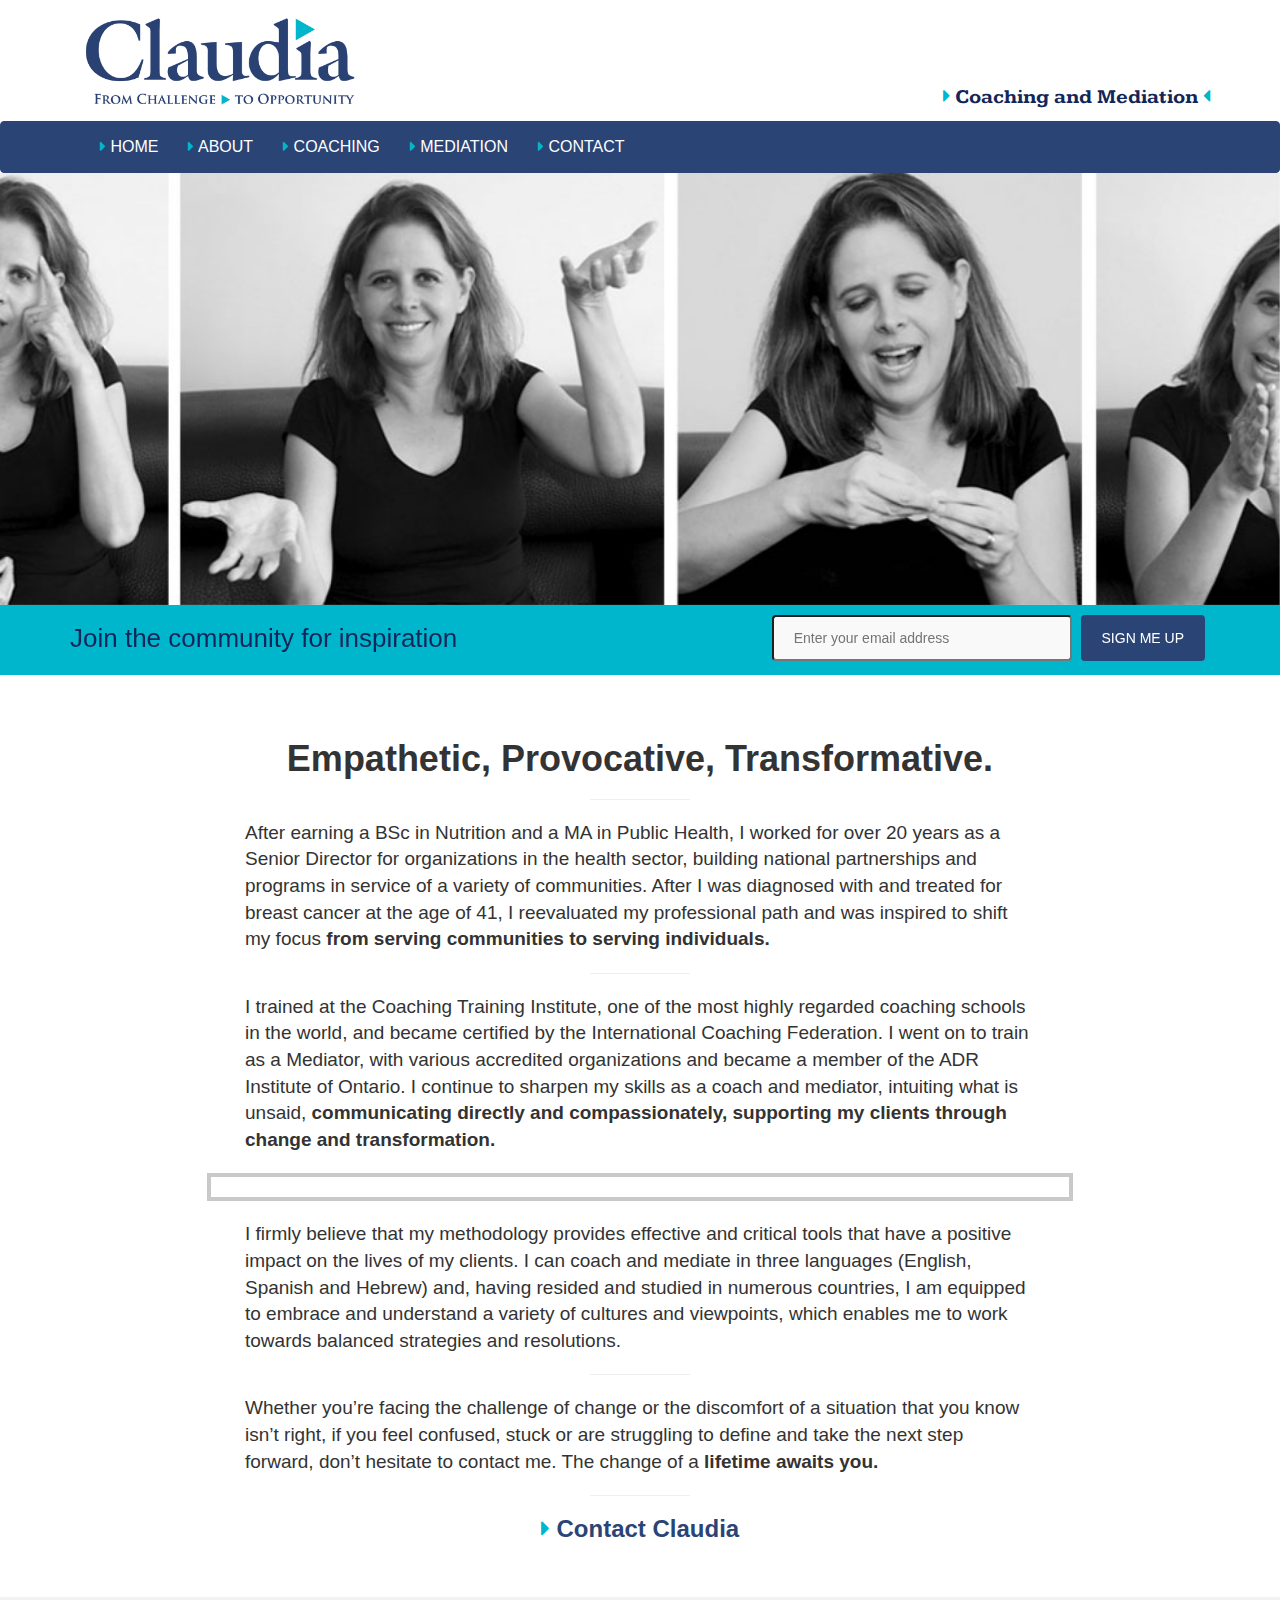
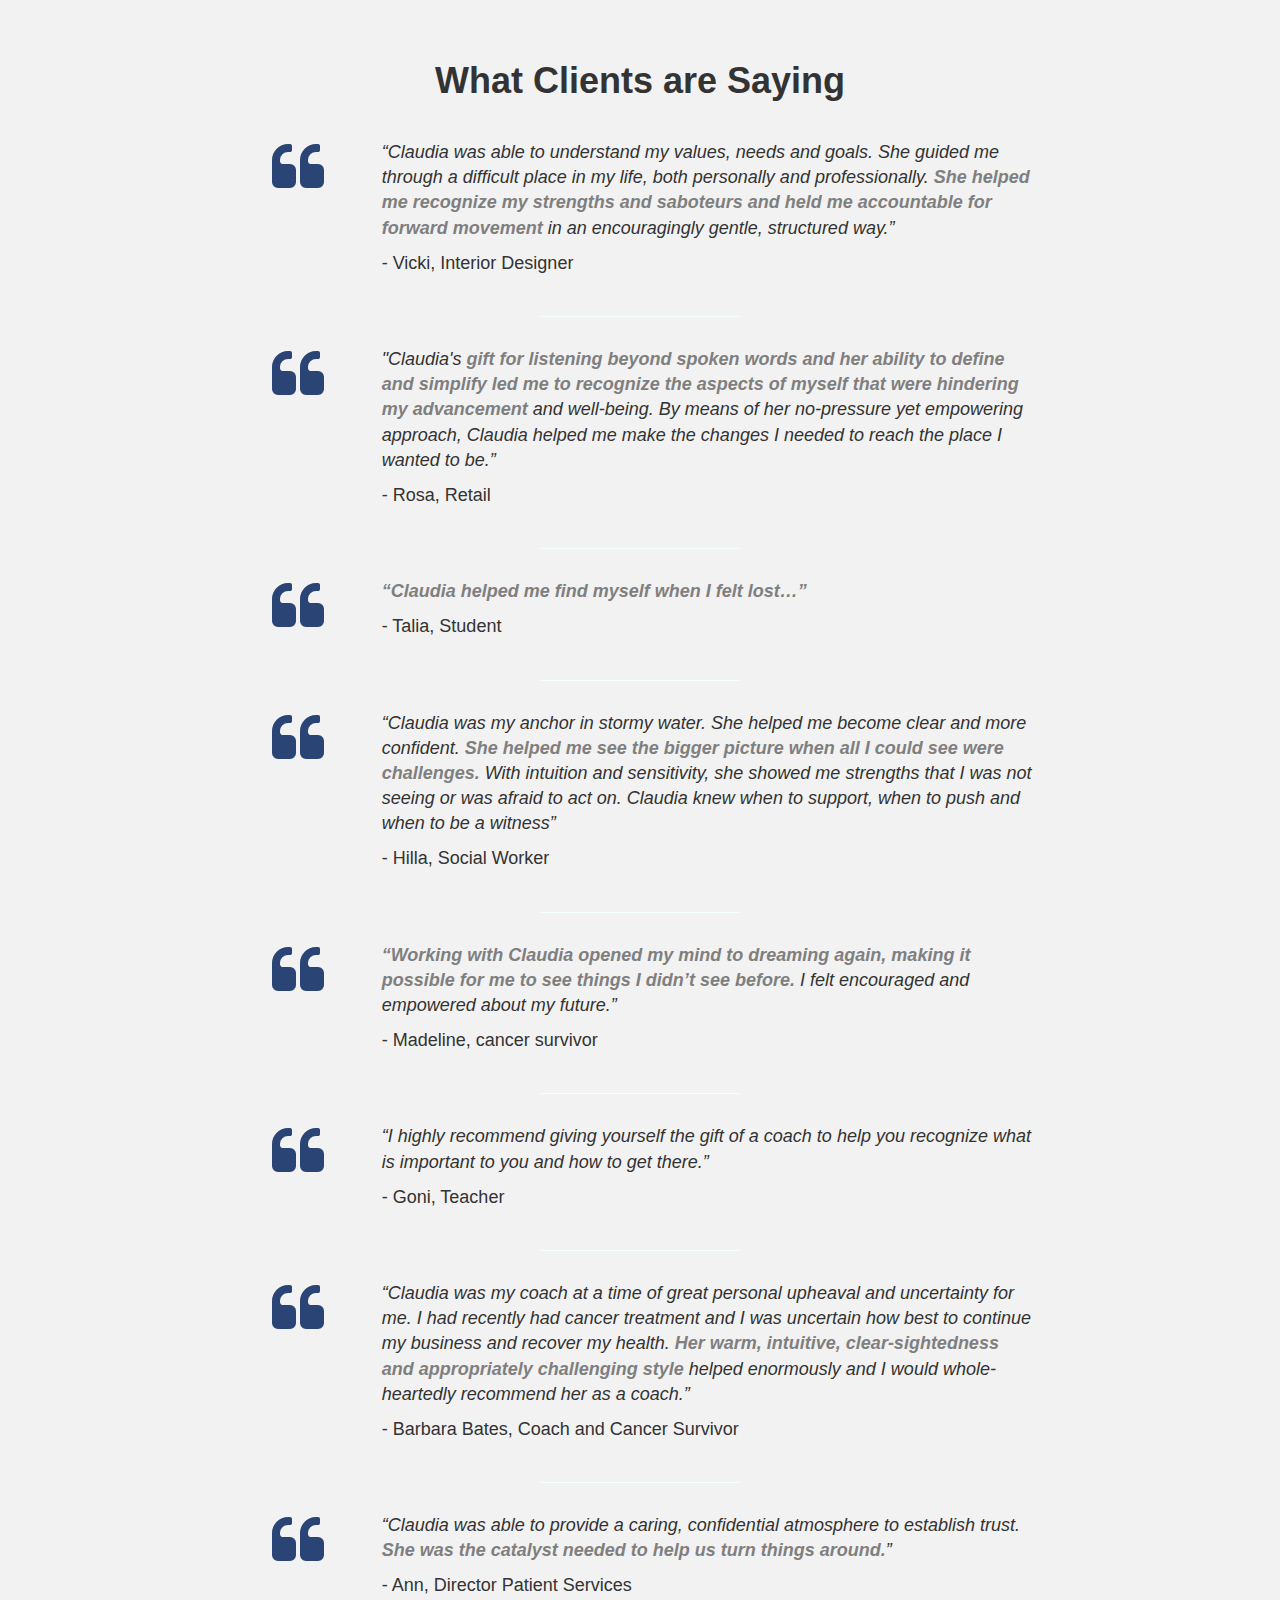
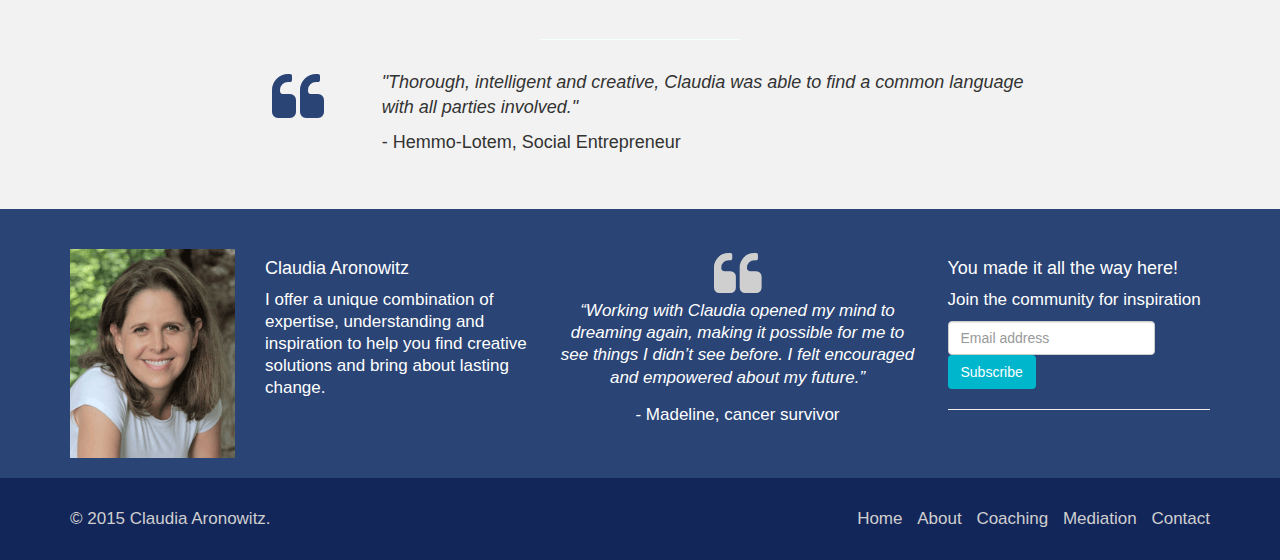
==== about.html @ 0fc221a3 "updated" ====
<html lang="en"><head>

    <meta charset="utf-8">
    <meta http-equiv="X-UA-Compatible" content="IE=edge">
    <meta name="viewport" content="width=device-width, initial-scale=1">
    <meta name="description" content="">
    <meta name="author" content="">
    <meta name="keywords" content="">

    <title>Claudia Aro - About</title>


    <!-- Latest compiled and minified CSS -->
    <link rel="stylesheet" href="https://maxcdn.bootstrapcdn.com/bootstrap/3.3.5/css/bootstrap.min.css">

    <!-- Custom Fonts -->
    <link rel="stylesheet" type="text/css" href="http://fonts.googleapis.com/css?family=Kameron" />

    <link rel="stylesheet" href="https://maxcdn.bootstrapcdn.com/font-awesome/4.4.0/css/font-awesome.min.css">

    <link href="https://www.google.com/fonts#UsePlace:use/Collection:Lato:400,100,100italic,300,300italic,400italic" rel="stylesheet" type="text/css">

    <link href="http://fonts.googleapis.com/css?family=Open+Sans:300italic,400italic,600italic,700italic,800italic,400,300,600,700,800" rel="stylesheet" type="text/css">

    <link rel="stylesheet" href="https://maxcdn.bootstrapcdn.com/font-awesome/4.4.0/css/font-awesome.min.css">

    <!-- Custom CSS -->
    <link rel="stylesheet" href="css/styles.css" type="text/css">

</head>

<body>
    <div class="container">
        <div class="row">
            <div class="col-md-6 col-sm-6 col-xs-6">
                <a href="index.html"><img class="img-responsive toponly" src="img/logo.png" width="300" alt=""></a>
            </div>
            <div class="col-md-6 col-sm-6 col-xs-6">
                <div class="text-top fancy">
                    <p class="pull-right"><i class="fa fa-caret-right teal"></i> Coaching and Mediation <i class="fa fa-caret-left teal"></i> </p>
                </div>
            </div>
        </div> 
    </div>

    <nav class="navbar navbar-inverse" role="navigation">
        <div class="container">
            <!-- Brand and toggle get grouped for better mobile display -->
            <div class="navbar-header">
                <button type="button" class="navbar-toggle" data-toggle="collapse" data-target="#bs-example-navbar-collapse-1">
                    <span class="sr-only">Toggle navigation</span>
                    <span class="icon-bar"></span>
                    <span class="icon-bar"></span>
                    <span class="icon-bar"></span>
                </button>
            </div>
            <!-- Collect the nav links, forms, and other content for toggling -->
            <div class="collapse navbar-collapse" id="bs-example-navbar-collapse-1">
                <ul class="nav navbar-nav">
                    <li>
                        <a href="index.html"><i class="fa fa-caret-right teal"></i> HOME</a>
                    </li>
                    <li>
                        <a href="about.html"><i class="fa fa-caret-right teal"></i> ABOUT</a>
                    </li>
                    <!-- <li class="show-on-hover">
                        <a class="dropdown-toggle" data-toggle="dropdown" href="#">
                            <i class="fa fa-caret-right teal"></i> ABOUT
                        </a>
                        <ul class="dropdown-menu" role="menu">
                            <li><a href="#"><i class="fa fa-caret-right teal"></i> About Claudia</a></li>
                            <li><a href="#"><i class="fa fa-caret-right teal"></i> About Coaching</a></li>
                            <li><a href="#"><i class="fa fa-caret-right teal"></i> About Mediation</a></li>
                        </ul>
                    </li> -->
                    <li>
                        <a href="coaching.html"><i class="fa fa-caret-right teal"></i> COACHING</a>
                    </li>
                    <li>
                        <a href="mediation.html"><i class="fa fa-caret-right teal"></i> MEDIATION</a>
                    </li>
                    <!-- <li>
                        <a href=""><i class="fa fa-caret-right teal"></i> RESOURCES</a>
                    </li> -->
                    <li>
                        <a href="contact.html"><i class="fa fa-caret-right teal"></i> CONTACT</a>
                    </li>
                </ul>
            </div>
            <!-- /.navbar-collapse -->
        </div>
        <!-- /.container -->
    </nav>


    <div class="carousel fade-carousel slide" data-ride="carousel" data-interval="4000" id="bs-carousel">
      <!-- Wrapper for slides -->
      <div class="carousel-inner">
        <div class="item slides active">
          <div class="slide-2"></div>
          <div class="hero">
          </div>
        </div>
      </div> 
    </div>

    <div id="newsletter-container">
        <div class="container">
            <div class="row">
                <div class="col-md-12 col-sm-12 col-xs-12 clearfix">
                    <h3>Join the community for inspiration</h3>
                    <form id="register-newsletter">
                        <input type="text" class="email-input" name="newsletter" required="" placeholder="Enter your email address">
                        <input type="submit" class="btn btn-custom-3" value="SIGN ME UP">
                    </form>
                </div>
            </div>
        </div>  
    </div>

    <section class="intro2 medi">
        <div class="container">
        <h1 class="text-center">
            <b>Empathetic, Provocative, Transformative.
            </b>
        </h1>
        <hr class="mini"> 
        <p class="lead">
        After earning a BSc in Nutrition and a MA in Public Health, I worked for over 20 years as a Senior Director for organizations in the health sector, building national partnerships and programs in service of a variety of communities. After I was diagnosed with and treated for breast cancer at the age of 41, I reevaluated my professional path and was inspired to shift my focus <b>from serving communities to serving individuals.</b></p>
        <hr class="mini"> 
        <p class="lead">
            I trained at the Coaching Training Institute, one of the most highly regarded coaching schools in the world, and became certified by the International Coaching Federation. I went on to train as a Mediator, with various accredited organizations and became a member of the ADR Institute of Ontario. I continue to sharpen my skills as a coach and mediator, intuiting what is unsaid, <b>communicating directly and compassionately, supporting my clients through change and transformation.</b>
        </p>
        
        <img class="img-responsive about-img" src="img/about2.png" alt="">


        <p class="lead">
            I firmly believe that my methodology provides effective and critical tools that have a positive impact on the lives of my clients. I can coach and mediate in three languages (English, Spanish and Hebrew) and, having resided and studied in numerous countries, I am equipped to embrace and understand a variety of cultures and viewpoints, which enables me to work towards balanced strategies and resolutions.       
        </p>
        <hr class="mini"> 
        <p class="lead">
            Whether you’re facing the challenge of change or the discomfort of a situation that you know isn’t right, if you feel confused, stuck or are struggling to define and take the next step forward, don’t hesitate to contact me. The change of a <b>lifetime awaits you. </b>
        </p>

            <hr class="mini"> 

            <a class="blue text-center" href="#"><h3><strong><i class="fa fa-caret-right teal"></i>  Contact Claudia</strong></h3></a>
        </div>
    </section>

    <section class="intro2 praise">
            <div class="container">
                <h1 class="text-center">
                <b>What Clients are Saying</b></h1>
                <div class="row">
                    <div class="praise-post">
                        <div class="row">
                        <div class="col-sm-2">
                            <div class="quote text-center"><i class="fa fa-quote-left fa-4x"></i></div>
                        </div>
                        <div class="col-sm-10">
                            <p>“Claudia was able to understand my values, needs and goals. She guided me through a difficult place in my life, both personally and professionally. <b>She helped me recognize my strengths and saboteurs and held me accountable for forward movement</b> in an encouragingly gentle, structured way.”</p>

                            <p>- Vicki, Interior Designer</p>

                        </div>
                        </div>
                    </div>
                    <div class="divider"></div>
                    <div class="praise-post">
                        <div class="row">
                        <div class="col-sm-2">
                            <div class="quote text-center"><i class="fa fa-quote-left fa-4x"></i></div>
                        </div>
                        <div class="col-sm-10">
                            <p>"Claudia's <b>gift for listening beyond spoken words and her ability to define and simplify led me to recognize the aspects of myself that were hindering my advancement </b>and well-being. By means of her no-pressure yet empowering approach, Claudia helped me make the changes I needed to reach the place I wanted to be.”</p>

                            <p>- Rosa, Retail</p>
                        </div>
                        </div>
                    </div>
                    <div class="divider"></div>
                    <div class="praise-post">
                        <div class="row">
                        <div class="col-sm-2">
                            <div class="quote text-center"><i class="fa fa-quote-left fa-4x"></i></div>
                        </div>
                        <div class="col-sm-10">
                            <p><b>“Claudia helped me find myself when I felt lost…”</b></p>

                            <p>- Talia, Student</p>
                        </div>
                        </div>
                    </div>
                    <div class="divider"></div>
                    <div class="praise-post">
                        <div class="row">
                        <div class="col-sm-2">
                            <div class="quote text-center"><i class="fa fa-quote-left fa-4x"></i></div>
                        </div>
                        <div class="col-sm-10">
                            <p>“Claudia was my anchor in stormy water. She helped me become clear and more confident.<b> She helped me see the bigger picture when all I could see were challenges. </b>With intuition and sensitivity, she showed me strengths that I was not seeing or was afraid to act on. Claudia knew when to support, when to push and when to be a witness” </p>

                            <p>- Hilla, Social Worker</p>
                        </div>
                        </div>
                    </div>
                    <div class="divider"></div>
                    <div class="praise-post">
                        <div class="row">
                        <div class="col-sm-2">
                            <div class="quote text-center"><i class="fa fa-quote-left fa-4x"></i></div>
                        </div>
                        <div class="col-sm-10">
                            <p><b>“Working with Claudia opened my mind to dreaming again, making it possible for me to see things I didn’t see before.</b> I felt encouraged and empowered about my future.”</p>

                            <p>- Madeline, cancer survivor</p>
                        </div>
                        </div>
                    </div>
                    <div class="divider"></div>
                    <div class="praise-post">
                        <div class="row">
                        <div class="col-sm-2">
                            <div class="quote text-center"><i class="fa fa-quote-left fa-4x"></i></div>
                        </div>
                        <div class="col-sm-10">
                            <p>“I highly recommend giving yourself the gift of a coach to help you recognize what is important to you and how to get there.” </p>

                            <p>- Goni, Teacher</p>
                        </div>
                        </div>
                    </div>
                    <div class="divider"></div>
                    <div class="praise-post">
                        <div class="row">
                        <div class="col-sm-2">
                            <div class="quote text-center"><i class="fa fa-quote-left fa-4x"></i></div>
                        </div>
                        <div class="col-sm-10">
                            <p>“Claudia was my coach at a time of great personal upheaval and uncertainty for me. I had recently had cancer treatment and I was uncertain how best to continue my business and recover my health.<b> Her warm, intuitive, clear-sightedness and appropriately challenging style</b> helped enormously and I would whole-heartedly recommend her as a coach.”</p>

                            <p>- Barbara Bates, Coach and Cancer Survivor</p>
                        </div>
                        </div>
                    </div>
                    <div class="divider"></div>
                    <div class="praise-post">
                        <div class="row">
                        <div class="col-sm-2">
                            <div class="quote text-center"><i class="fa fa-quote-left fa-4x"></i></div>
                        </div>
                        <div class="col-sm-10">
                            <p>“Claudia was able to provide a caring, confidential atmosphere to establish trust. <b>She was the catalyst needed to help us turn things around.</b>”</p>

                            <p>- Ann,  Director Patient Services</p>

                        </div>
                        </div>
                    </div>
                    <div class="divider"></div>
                    <div class="praise-post">
                        <div class="row">
                        <div class="col-sm-2">
                            <div class="quote text-center"><i class="fa fa-quote-left fa-4x"></i></div>
                        </div>
                        <div class="col-sm-10">
                            <p>"Thorough, intelligent and creative, Claudia was able to find a common language with all parties involved."</p>

                            <p>- Hemmo-Lotem, Social Entrepreneur</p>

                        </div>
                        </div>
                    </div>
                </div>
            </div>
        </section>


<!--     <section class="madeit">
        <div class="container">
            <div class="col-md-12 col-sm-12 col-xs-12 clearfix">
                <h3>You made it all the way! Well done... Sign up to get some of my best life tips </h3>
                <form id="register-newsletter">
                    <input type="text" class="email-input" name="newsletter" required="" placeholder="Enter your email address">
                    <input type="submit" class="btn btn-custom-2" value="SIGN ME UP">
                </form>
            </div>
        </dive>
    </section> -->


        <footer class="dark-bg">
            <div class="container inner">
                <div class="row">
                    
                    <div class="col-md-2 col-sm-6 inner">
                            <img width="180" class="logo img-intext img-responsive" src="img/claudia-sm.png" alt="">

                        
                    </div><!-- /.col -->
                    
                    <div class="col-md-3 col-sm-6 inner">
                        <h4>  </h4>
                        
                            <h4>Claudia Aronowitz</h4> 
                            <p>I offer a unique combination of expertise, understanding and inspiration to help you find creative solutions and bring about lasting change.</p>
                        <!-- <a href="about.html" class="linky">Learn more about Claudia</a> -->
                            
                    </div><!-- /.col -->
                    
                    
                    <div class="col-md-4 col-sm-6 inner text-center">
                        <div class="quote"><i class="fa fa-quote-left fa-3x"></i></div>
                        <i>“Working with Claudia opened my mind to dreaming again, making it possible for me to see things I didn’t see before. I felt encouraged and empowered about my future.”</i>

                        <p class="author">- Madeline, cancer survivor</p>
                    </div><!-- /.col -->
                    
                    <div class="col-md-3 col-sm-6 inner">
                        <h4>You made it all the way here!</h4>
                        <p>Join the community for inspiration</p>
                        <form id="newsletter" class="form-inline newsletter" role="form">
                            <label class="sr-only" for="exampleInputEmail">Email address</label>
                            <input type="email" class="form-control" id="exampleInputEmail" placeholder="Email address">
                            <button type="submit" class="btn btn-custom-2">Subscribe</button>
                        </form>
                        <hr>
                            <script>(function(d, s, id) {
                              var js, fjs = d.getElementsByTagName(s)[0];
                              if (d.getElementById(id)) return;
                              js = d.createElement(s); js.id = id;
                              js.src = "//connect.facebook.net/en_US/sdk.js#xfbml=1&version=v2.5";
                              fjs.parentNode.insertBefore(js, fjs);
                            }(document, 'script', 'facebook-jssdk'));</script>
                        <div class="fb-like" data-href="https://www.facebook.com/ClaudiaAronowitz" data-layout="button_count" data-action="like" data-show-faces="true" data-share="true"></div>
                    </div><!-- /.col -->




                    
                </div><!-- /.row --> 
            </div><!-- .container -->
          
            <div class="footer-bottom">
                <div class="container inner">
                    <p class="pull-left">© 2015 Claudia Aronowitz.</p>
                    <ul class="footer-menu pull-right">
                        <li><a href="index.html" class="scroll-to">Home</a></li>
                        <li><a href="about.html" class="scroll-to">About</a></li>
                        <li><a href="" class="scroll-to">Coaching</a></li>
                        <li><a href="mediation.html" class="scroll-to">Mediation</a></li>
<!--                         <li><a href="" class="scroll-to">Resources</a></li>
 -->                        <li><a href="contact.html" class="scroll-to">Contact</a></li>
                    </ul><!-- .footer-menu -->
                </div><!-- .container -->
            </div><!-- .footer-bottom -->
        </footer>




    <script src="https://code.jquery.com/jquery-2.1.4.min.js"></script>

    <!-- Latest compiled and minified JavaScript -->
    <script src="https://maxcdn.bootstrapcdn.com/bootstrap/3.3.5/js/bootstrap.min.js"></script>

    <script src="js/javascript.js"></script>


</body></html>
---- css/styles.css ----
.blue{color:#2A4475}.teal{color:#00b6cc}.lgray{color:#F9F9F9}.dark{color:#132659}body{padding:0;margin:0;font-family:"Lato",sans-serif}body p,body h1,body h2,body h3{font-family:"Lato",sans-serif}.service-box i.fa{padding:0;color:#2A4475;margin:5px 0;font-size:50px;position:relative;display:inline-block;width:110px;height:110px;line-height:107px;-webkit-border-radius:50%;-moz-border-radius:50%;border-radius:50%;border:1px solid #2A4475}.show-on-hover:hover>ul.dropdown-menu{display:block}ul.dropdown-menu{background-color:#2A4475}ul.dropdown-menu li a:hover{background-color:#132659}.text-top{margin-top:14%}.navbar-inverse{margin-bottom:0px;background-color:#2A4475;border-color:#2A4475}.navbar-inverse .navbar-nav li a{color:#fff;font-size:16px;font-weight:200}.fancy p{color:#132659;font-family:"Kameron",serif;font-size:20px;font-weight:400;font-weight:800;margin-top:5px;text-transform:italics}.fade-carousel{position:relative;height:48\\vh}.fade-carousel .slide-4{height:48vh;background-size:cover;background-position:center center !important;background-repeat:no-repeat}.fade-carousel .slides .slide-1,.slide-2,.slide-3{height:48vh;background-size:cover;background-position:center center;background-repeat:no-repeat}.fade-carousel .slides .slide-1{background-image:url("../img/claudia-homepage2.png")}.fade-carousel .slides .slide-2{background-image:url("../img/about.jpg")}.fade-carousel .slides .slide-3{background-image:url("../img/doors.png")}.fade-carousel .slides .slide-4{background-image:url("../img/path.png")}.hero{position:absolute;top:50%;left:40%;z-index:3;color:#132659;-webkit-transform:translate3d(-50%, -50%, 0);-moz-transform:translate3d(-50%, -50%, 0);-ms-transform:translate3d(-50%, -50%, 0);-o-transform:translate3d(-50%, -50%, 0);transform:translate3d(-50%, -50%, 0)}.hero img{margin:auto;width:200px}@media screen and (max-width: 740px){.hero img,.hero i.fa-angle-double-down{opacity:1}}.hero h1{font-family:"Noto Serif",serif;font-size:1.5em;font-weight:bold;margin:0;padding:0;line-height:40px}.hero h1:first-child{font-style:italic}.hero h2{font-family:"Noto Serif",serif;font-size:1.5em}.fade-carousel .carousel-inner .item .hero{opacity:1}.fade-carousel .carousel-inner .item.active .hero{opacity:1}#newsletter-container,section.madeit{background:#00b6cc;padding:0px}#newsletter-container .btn-custom-3,section.madeit .btn-custom-3{color:#fff;background-color:#2A4475}#newsletter-container .btn-custom-3:hover,section.madeit .btn-custom-3:hover{color:#fff;background-color:#132659}.btn-custom-2{color:#fff;background-color:#00b6cc}.btn-custom-3{color:#fff;background-color:#2A4475}.btn-custom-3:hover{color:#fff;background-color:#132659}::selection{background-color:#7bae23;color:#fff}#newsletter-container h3,section.madeit h3{font-size:26px;line-height:66px;color:#132659;margin:0;float:left;font-weight:400}#newsletter-container form,section.madeit form{float:right;padding-top:10px}#newsletter-container input,section.madeit input{height:46px;vertical-align:top;margin-right:5px;border-radius:4px;background:#F9F9F9;line-height:20px;padding:5px 20px 5px 20px;color:#727b7c}#newsletter-container .email-input,section.madeit .email-input{width:300px}input,select,textarea{outline:0}section p{font-size:18px;font-weight:300;line-height:1.4}section.intro{padding:44px 0 44px;background-color:#F0F0F0}section.intro h1{font-size:34px;line-height:50px}section.praise,section.faq{background-color:#F2F2F2 !important}section.praise .container,section.faq .container{max-width:790px}section.praise p:first-child,section.faq p:first-child{font-style:italic}section.praise p:first-child b,section.faq p:first-child b{color:#7F7F7F}section.praise .divider,section.faq .divider{height:1px;width:200px;background-color:#F3FFFF;margin:auto;margin-top:30px;margin-bottom:30px}section.praise i,section.faq i{color:#2A4475;opacity:9}section.praise h1,section.faq h1{margin-bottom:40px}section.faq{padding-bottom:30px;padding-top:30px}section.white{background-color:#fff !important}.panel-heading{background-color:#F9F9F9}.panel-body{font-size:19px;font-weight:200;text-align:left}h4.panel-title{font-weight:600;font-size:19px}h2.intro-about{margin-bottom:20px}section.intro2{padding:44px 0 44px;background-color:#fff}section.intro2 p.lead{max-width:790px;margin:auto;font-size:19px;margin-bottom:20px}section.intro2 img.about-img{max-width:866px;margin:auto;border:4px #C9C9C9 solid;margin-top:10px;margin-bottom:20px}.small{max-width:800px;margin:auto}hr.mini{max-width:100px;background-color:#000;color:#fff}hr.mini h1 span.subtitle,hr.mini h2 span.subtitle,hr.mini h3 span.subtitle{display:block;font-size:15px;padding:0;margin:2px 0 0 0}hr.mini span.subtitle{text-transform:uppercase}hr.mini h1{margin:0 0 44px 0}hr.half-margins{margin:0 0 44px 0}section.madeit{background-color:#2A4475 !important;margin-top:20px}section.madeit h3{color:#fff;font-weight:300;font-size:20px}a.linky{color:#00b6cc}section.services{padding-top:30px;padding-bottom:40px}.medi img{border:1px solid #132659;padding:10px}footer{background-color:#2A4475;color:#fff;font-size:17px;font-weight:300;padding-top:40px;line-height:1.3}footer p.author{margin-top:15px}.quote i{color:#CFCFCF}.footer-bottom{margin-top:20px;background:#132659;color:#707E8C}.footer-bottom .container.inner{padding-top:30px;padding-bottom:30px}.footer-bottom p,.footer-bottom a{color:#CFCFCF}.footer-bottom p{padding:0;margin:0}.footer-menu{padding:0;margin:0;list-style:none}.footer-menu li{display:inline;padding-left:10px}
/*# sourceMappingURL=styles.css.map */
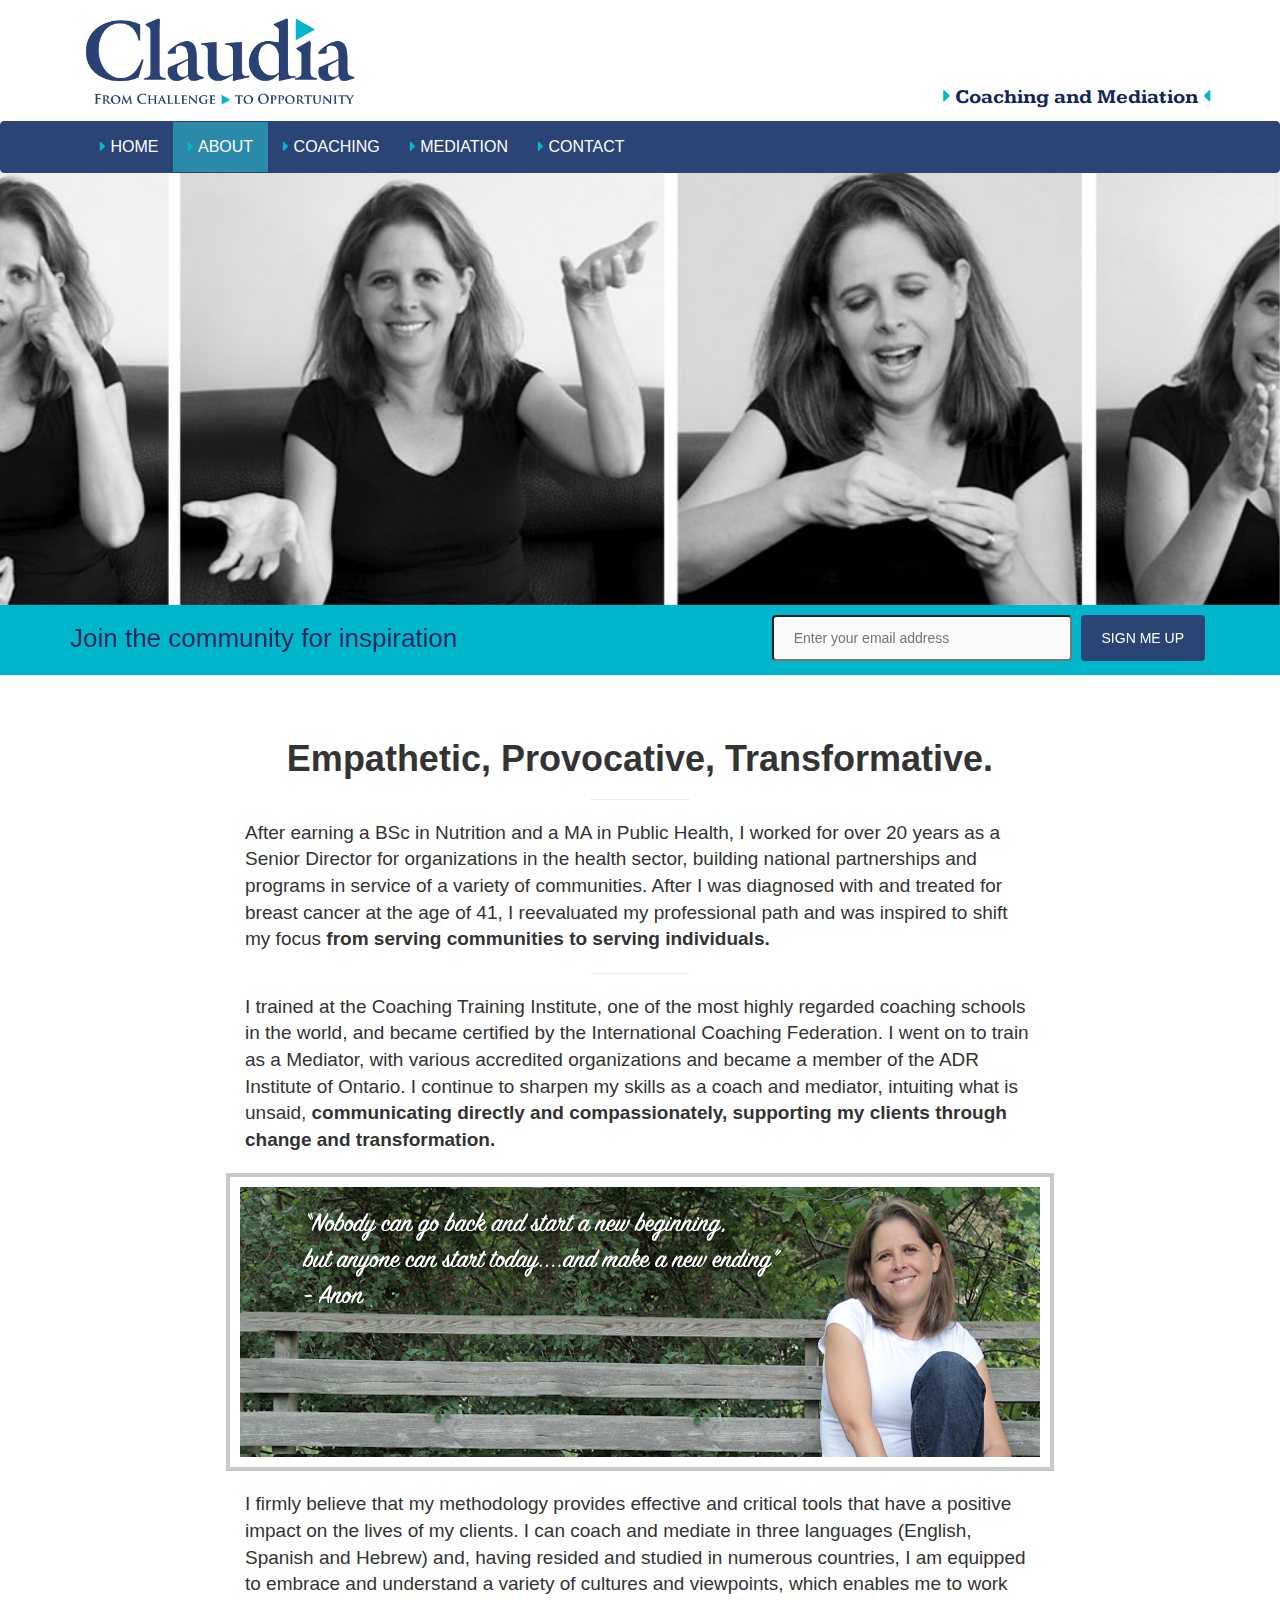
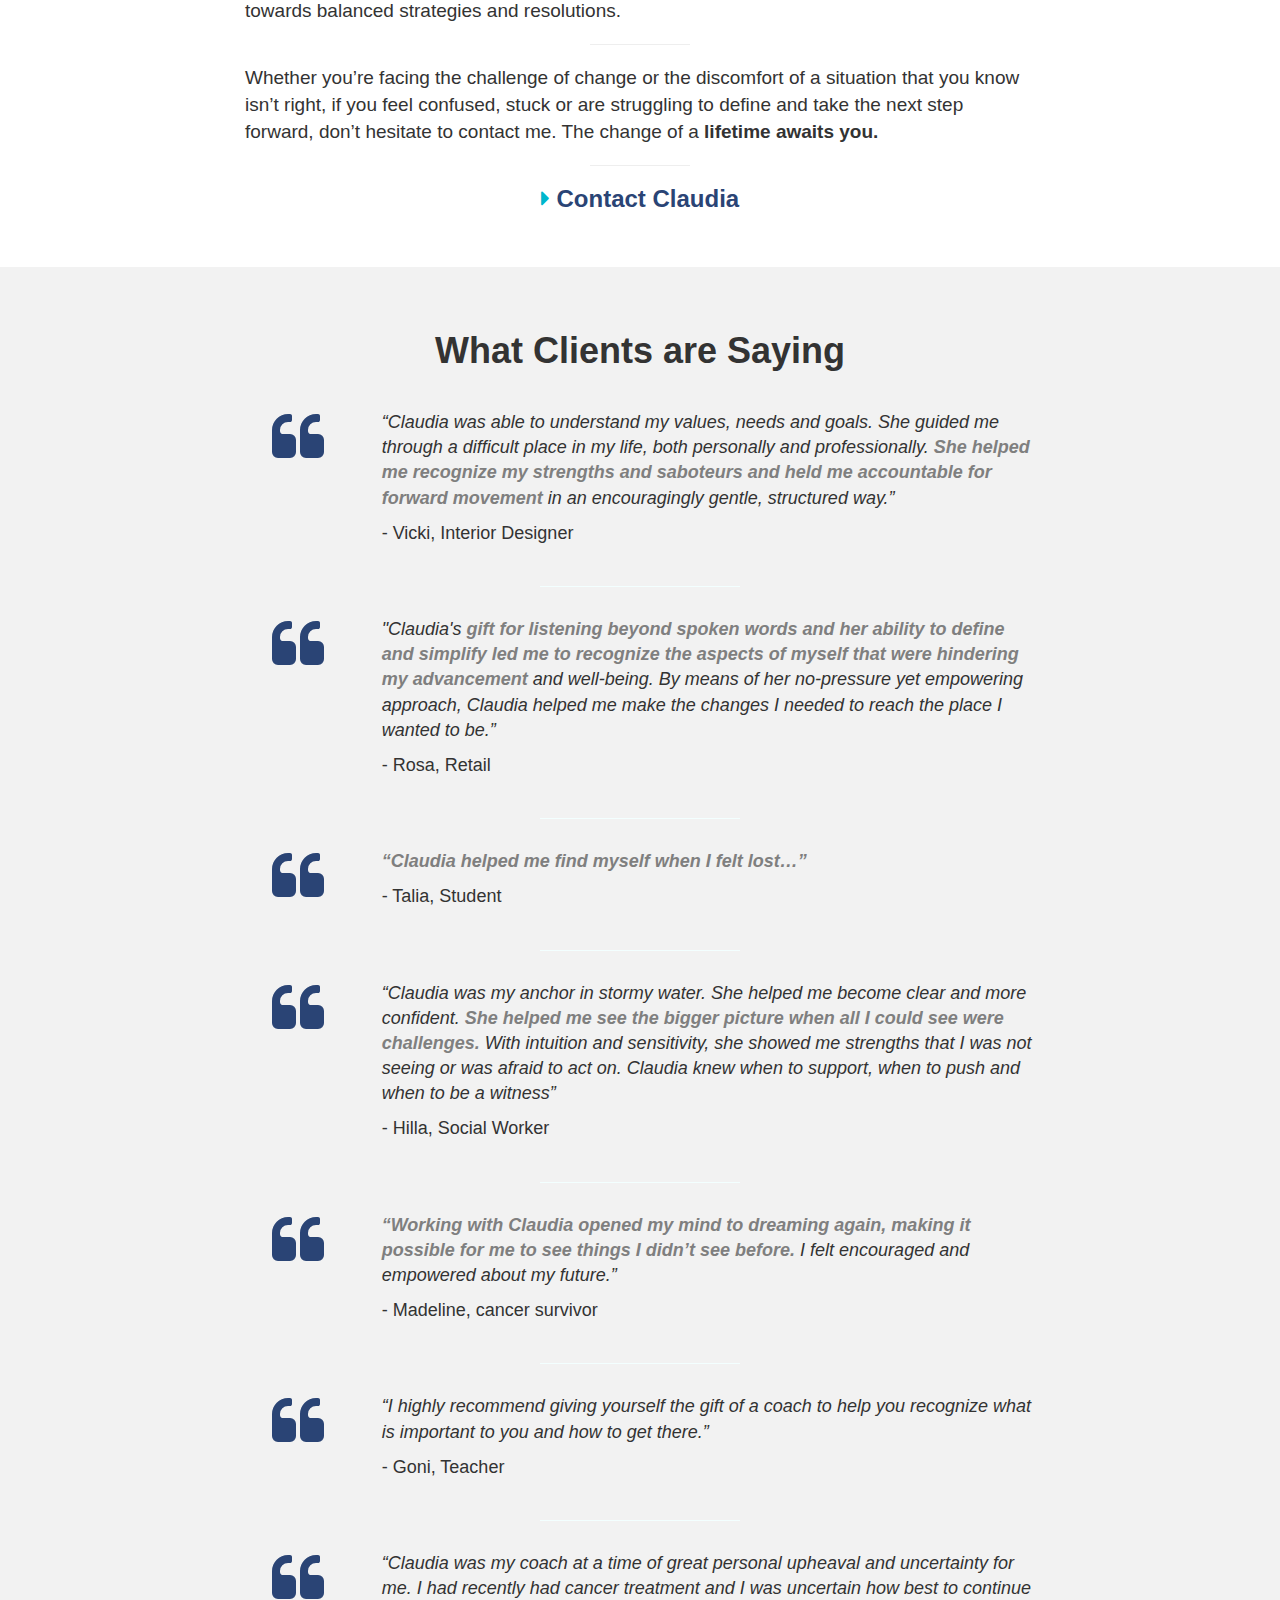
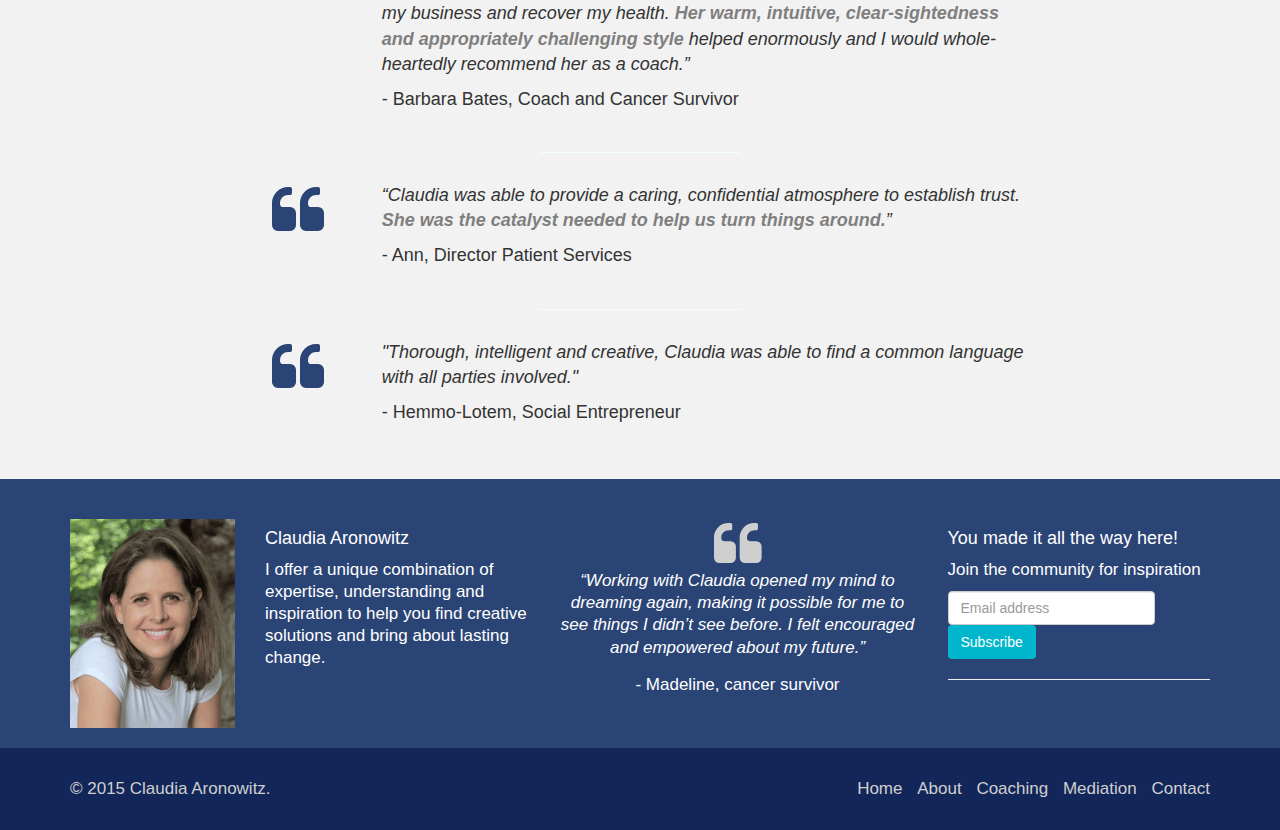
==== commit 48c41c71: "Dec-22-update" ====
--- a/about.html
+++ b/about.html
@@ -61,7 +61,7 @@
                         <a href="index.html"><i class="fa fa-caret-right teal"></i> HOME</a>
                     </li>
                     <li>
-                        <a href="about.html"><i class="fa fa-caret-right teal"></i> ABOUT</a>
+                        <a class="active" href="about.html"><i class="fa fa-caret-right teal"></i> ABOUT</a>
                     </li>
                     <!-- <li class="show-on-hover">
                         <a class="dropdown-toggle" data-toggle="dropdown" href="#">
--- a/css/styles.css
+++ b/css/styles.css
@@ -1,2 +1,2 @@
-.blue{color:#2A4475}.teal{color:#00b6cc}.lgray{color:#F9F9F9}.dark{color:#132659}body{padding:0;margin:0;font-family:"Lato",sans-serif}body p,body h1,body h2,body h3{font-family:"Lato",sans-serif}.service-box i.fa{padding:0;color:#2A4475;margin:5px 0;font-size:50px;position:relative;display:inline-block;width:110px;height:110px;line-height:107px;-webkit-border-radius:50%;-moz-border-radius:50%;border-radius:50%;border:1px solid #2A4475}.show-on-hover:hover>ul.dropdown-menu{display:block}ul.dropdown-menu{background-color:#2A4475}ul.dropdown-menu li a:hover{background-color:#132659}.text-top{margin-top:14%}.navbar-inverse{margin-bottom:0px;background-color:#2A4475;border-color:#2A4475}.navbar-inverse .navbar-nav li a{color:#fff;font-size:16px;font-weight:200}.fancy p{color:#132659;font-family:"Kameron",serif;font-size:20px;font-weight:400;font-weight:800;margin-top:5px;text-transform:italics}.fade-carousel{position:relative;height:48\\vh}.fade-carousel .slide-4{height:48vh;background-size:cover;background-position:center center !important;background-repeat:no-repeat}.fade-carousel .slides .slide-1,.slide-2,.slide-3{height:48vh;background-size:cover;background-position:center center;background-repeat:no-repeat}.fade-carousel .slides .slide-1{background-image:url("../img/claudia-homepage2.png")}.fade-carousel .slides .slide-2{background-image:url("../img/about.jpg")}.fade-carousel .slides .slide-3{background-image:url("../img/doors.png")}.fade-carousel .slides .slide-4{background-image:url("../img/path.png")}.hero{position:absolute;top:50%;left:40%;z-index:3;color:#132659;-webkit-transform:translate3d(-50%, -50%, 0);-moz-transform:translate3d(-50%, -50%, 0);-ms-transform:translate3d(-50%, -50%, 0);-o-transform:translate3d(-50%, -50%, 0);transform:translate3d(-50%, -50%, 0)}.hero img{margin:auto;width:200px}@media screen and (max-width: 740px){.hero img,.hero i.fa-angle-double-down{opacity:1}}.hero h1{font-family:"Noto Serif",serif;font-size:1.5em;font-weight:bold;margin:0;padding:0;line-height:40px}.hero h1:first-child{font-style:italic}.hero h2{font-family:"Noto Serif",serif;font-size:1.5em}.fade-carousel .carousel-inner .item .hero{opacity:1}.fade-carousel .carousel-inner .item.active .hero{opacity:1}#newsletter-container,section.madeit{background:#00b6cc;padding:0px}#newsletter-container .btn-custom-3,section.madeit .btn-custom-3{color:#fff;background-color:#2A4475}#newsletter-container .btn-custom-3:hover,section.madeit .btn-custom-3:hover{color:#fff;background-color:#132659}.btn-custom-2{color:#fff;background-color:#00b6cc}.btn-custom-3{color:#fff;background-color:#2A4475}.btn-custom-3:hover{color:#fff;background-color:#132659}::selection{background-color:#7bae23;color:#fff}#newsletter-container h3,section.madeit h3{font-size:26px;line-height:66px;color:#132659;margin:0;float:left;font-weight:400}#newsletter-container form,section.madeit form{float:right;padding-top:10px}#newsletter-container input,section.madeit input{height:46px;vertical-align:top;margin-right:5px;border-radius:4px;background:#F9F9F9;line-height:20px;padding:5px 20px 5px 20px;color:#727b7c}#newsletter-container .email-input,section.madeit .email-input{width:300px}input,select,textarea{outline:0}section p{font-size:18px;font-weight:300;line-height:1.4}section.intro{padding:44px 0 44px;background-color:#F0F0F0}section.intro h1{font-size:34px;line-height:50px}section.praise,section.faq{background-color:#F2F2F2 !important}section.praise .container,section.faq .container{max-width:790px}section.praise p:first-child,section.faq p:first-child{font-style:italic}section.praise p:first-child b,section.faq p:first-child b{color:#7F7F7F}section.praise .divider,section.faq .divider{height:1px;width:200px;background-color:#F3FFFF;margin:auto;margin-top:30px;margin-bottom:30px}section.praise i,section.faq i{color:#2A4475;opacity:9}section.praise h1,section.faq h1{margin-bottom:40px}section.faq{padding-bottom:30px;padding-top:30px}section.white{background-color:#fff !important}.panel-heading{background-color:#F9F9F9}.panel-body{font-size:19px;font-weight:200;text-align:left}h4.panel-title{font-weight:600;font-size:19px}h2.intro-about{margin-bottom:20px}section.intro2{padding:44px 0 44px;background-color:#fff}section.intro2 p.lead{max-width:790px;margin:auto;font-size:19px;margin-bottom:20px}section.intro2 img.about-img{max-width:866px;margin:auto;border:4px #C9C9C9 solid;margin-top:10px;margin-bottom:20px}.small{max-width:800px;margin:auto}hr.mini{max-width:100px;background-color:#000;color:#fff}hr.mini h1 span.subtitle,hr.mini h2 span.subtitle,hr.mini h3 span.subtitle{display:block;font-size:15px;padding:0;margin:2px 0 0 0}hr.mini span.subtitle{text-transform:uppercase}hr.mini h1{margin:0 0 44px 0}hr.half-margins{margin:0 0 44px 0}section.madeit{background-color:#2A4475 !important;margin-top:20px}section.madeit h3{color:#fff;font-weight:300;font-size:20px}a.linky{color:#00b6cc}section.services{padding-top:30px;padding-bottom:40px}.medi img{border:1px solid #132659;padding:10px}footer{background-color:#2A4475;color:#fff;font-size:17px;font-weight:300;padding-top:40px;line-height:1.3}footer p.author{margin-top:15px}.quote i{color:#CFCFCF}.footer-bottom{margin-top:20px;background:#132659;color:#707E8C}.footer-bottom .container.inner{padding-top:30px;padding-bottom:30px}.footer-bottom p,.footer-bottom a{color:#CFCFCF}.footer-bottom p{padding:0;margin:0}.footer-menu{padding:0;margin:0;list-style:none}.footer-menu li{display:inline;padding-left:10px}
+.blue{color:#2A4475}.teal{color:#00b6cc}.lgray{color:#F9F9F9}.dark{color:#132659}body{padding:0;margin:0;font-family:"Lato",sans-serif}body p,body h1,body h2,body h3{font-family:"Lato",sans-serif}.service-box i.fa{padding:0;color:#2A4475;margin:5px 0;font-size:50px;position:relative;display:inline-block;width:110px;height:110px;line-height:107px;-webkit-border-radius:50%;-moz-border-radius:50%;border-radius:50%;border:1px solid #2A4475}.show-on-hover:hover>ul.dropdown-menu{display:block}ul.dropdown-menu{background-color:#2A4475}ul.dropdown-menu li a:hover{background-color:#132659}.text-top{margin-top:14%}.navbar-inverse{margin-bottom:0px;background-color:#2A4475;border-color:#2A4475}.navbar-inverse .navbar-nav li a{color:#fff;font-size:16px;font-weight:200}.navbar-nav li .active,li:hover{background-color:#2B8AA9;font-size:16px;font-weight:200}.fancy p{color:#132659;font-family:"Kameron",serif;font-size:20px;font-weight:400;font-weight:800;margin-top:5px;text-transform:italics}.fade-carousel{position:relative;height:48\\vh}.fade-carousel .slide-4{height:48vh;background-size:cover;background-position:center center !important;background-repeat:no-repeat}.fade-carousel .slides .slide-1,.slide-2,.slide-3{height:48vh;background-size:cover;background-position:center center;background-repeat:no-repeat}.fade-carousel .slides .slide-1{background-image:url("../img/claudia-homepage2.png")}.fade-carousel .slides .slide-2{background-image:url("../img/about.jpg")}.fade-carousel .slides .slide-3{background-image:url("../img/doors.png")}.fade-carousel .slides .slide-4{background-image:url("../img/path.png")}.hero{position:absolute;top:50%;left:40%;z-index:3;color:#132659;-webkit-transform:translate3d(-50%, -50%, 0);-moz-transform:translate3d(-50%, -50%, 0);-ms-transform:translate3d(-50%, -50%, 0);-o-transform:translate3d(-50%, -50%, 0);transform:translate3d(-50%, -50%, 0)}.hero img{margin:auto;width:200px}@media screen and (max-width: 740px){.hero img,.hero i.fa-angle-double-down{opacity:1}}.hero h1{font-family:"Noto Serif",serif;font-size:1.5em;font-weight:bold;margin:0;padding:0;line-height:40px}.hero h1:first-child{font-style:italic}.hero h2{font-family:"Noto Serif",serif;font-size:1.5em}.fade-carousel .carousel-inner .item .hero{opacity:1}.fade-carousel .carousel-inner .item.active .hero{opacity:1}#newsletter-container,section.madeit{background:#00b6cc;padding:0px}#newsletter-container .btn-custom-3,section.madeit .btn-custom-3{color:#fff;background-color:#2A4475}#newsletter-container .btn-custom-3:hover,section.madeit .btn-custom-3:hover{color:#fff;background-color:#132659}.btn-custom-2{color:#fff;background-color:#00b6cc}.btn-custom-3{color:#fff;background-color:#2A4475}.btn-custom-3:hover{color:#fff;background-color:#132659}::selection{background-color:#7bae23;color:#fff}#newsletter-container h3,section.madeit h3{font-size:26px;line-height:66px;color:#132659;margin:0;float:left;font-weight:400}#newsletter-container form,section.madeit form{float:right;padding-top:10px}#newsletter-container input,section.madeit input{height:46px;vertical-align:top;margin-right:5px;border-radius:4px;background:#F9F9F9;line-height:20px;padding:5px 20px 5px 20px;color:#727b7c}#newsletter-container .email-input,section.madeit .email-input{width:300px}input,select,textarea{outline:0}section p{font-size:18px;font-weight:300;line-height:1.4}section.intro{padding:44px 0 44px;background-color:#F0F0F0}section.intro h1{font-size:34px;line-height:50px}section.praise,section.faq{background-color:#F2F2F2 !important}section.praise .container,section.faq .container{max-width:790px}section.praise p:first-child,section.faq p:first-child{font-style:italic}section.praise p:first-child b,section.faq p:first-child b{color:#7F7F7F}section.praise .divider,section.faq .divider{height:1px;width:200px;background-color:#F3FFFF;margin:auto;margin-top:30px;margin-bottom:30px}section.praise i,section.faq i{color:#2A4475;opacity:9}section.praise h1,section.faq h1{margin-bottom:40px}section.faq{padding-bottom:30px;padding-top:30px}section.white{background-color:#fff !important}.panel-heading{background-color:#F9F9F9}.panel-body{font-size:19px;font-weight:200;text-align:left}h4.panel-title{font-weight:600;font-size:19px}h2.intro-about{margin-bottom:20px}section.intro2{padding:44px 0 44px;background-color:#fff}section.intro2 p.lead{max-width:790px;margin:auto;font-size:19px;margin-bottom:20px}section.intro2 img.about-img{max-width:866px;margin:auto;border:4px #C9C9C9 solid;margin-top:10px;margin-bottom:20px}.small{max-width:800px;margin:auto}.boxes img{border:1px #ccc solid;padding:5px}.dancy-font h1{font-family:"Cabin",sans-serif;font-weight:600;font-size:25px}hr.mini{max-width:100px;background-color:#000;color:#fff}hr.mini h1 span.subtitle,hr.mini h2 span.subtitle,hr.mini h3 span.subtitle{display:block;font-size:15px;padding:0;margin:2px 0 0 0}hr.mini span.subtitle{text-transform:uppercase}hr.mini h1{margin:0 0 44px 0}hr.half-margins{margin:0 0 44px 0}section.madeit{background-color:#2A4475 !important;margin-top:20px}section.madeit h3{color:#fff;font-weight:300;font-size:20px}a.linky{color:#00b6cc}section.services{padding-top:30px;padding-bottom:40px}.medi img{border:1px solid #132659;padding:10px}footer{background-color:#2A4475;color:#fff;font-size:17px;font-weight:300;padding-top:40px;line-height:1.3}footer p.author{margin-top:15px}.quote i{color:#CFCFCF}.footer-bottom{margin-top:20px;background:#132659;color:#707E8C}.footer-bottom .container.inner{padding-top:30px;padding-bottom:30px}.footer-bottom p,.footer-bottom a{color:#CFCFCF}.footer-bottom p{padding:0;margin:0}.footer-menu{padding:0;margin:0;list-style:none}.footer-menu li{display:inline;padding-left:10px}
 /*# sourceMappingURL=styles.css.map */
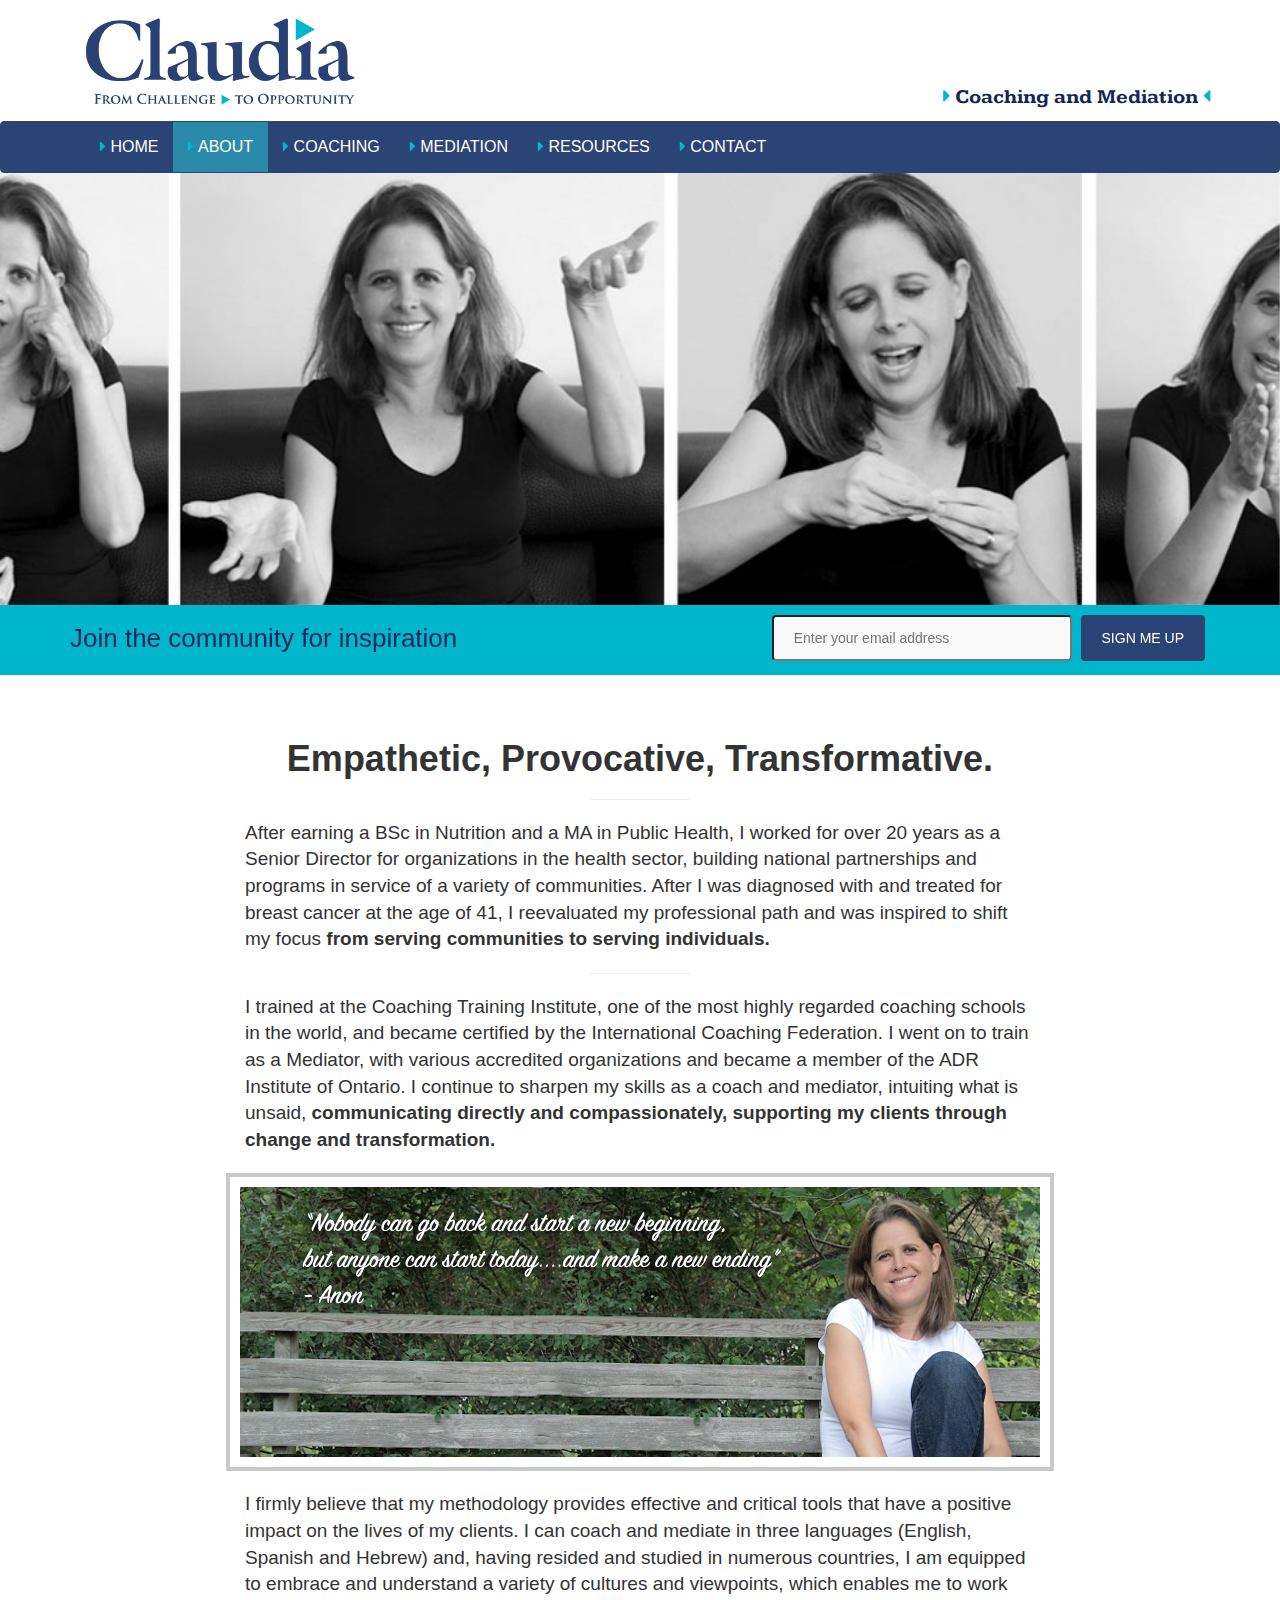
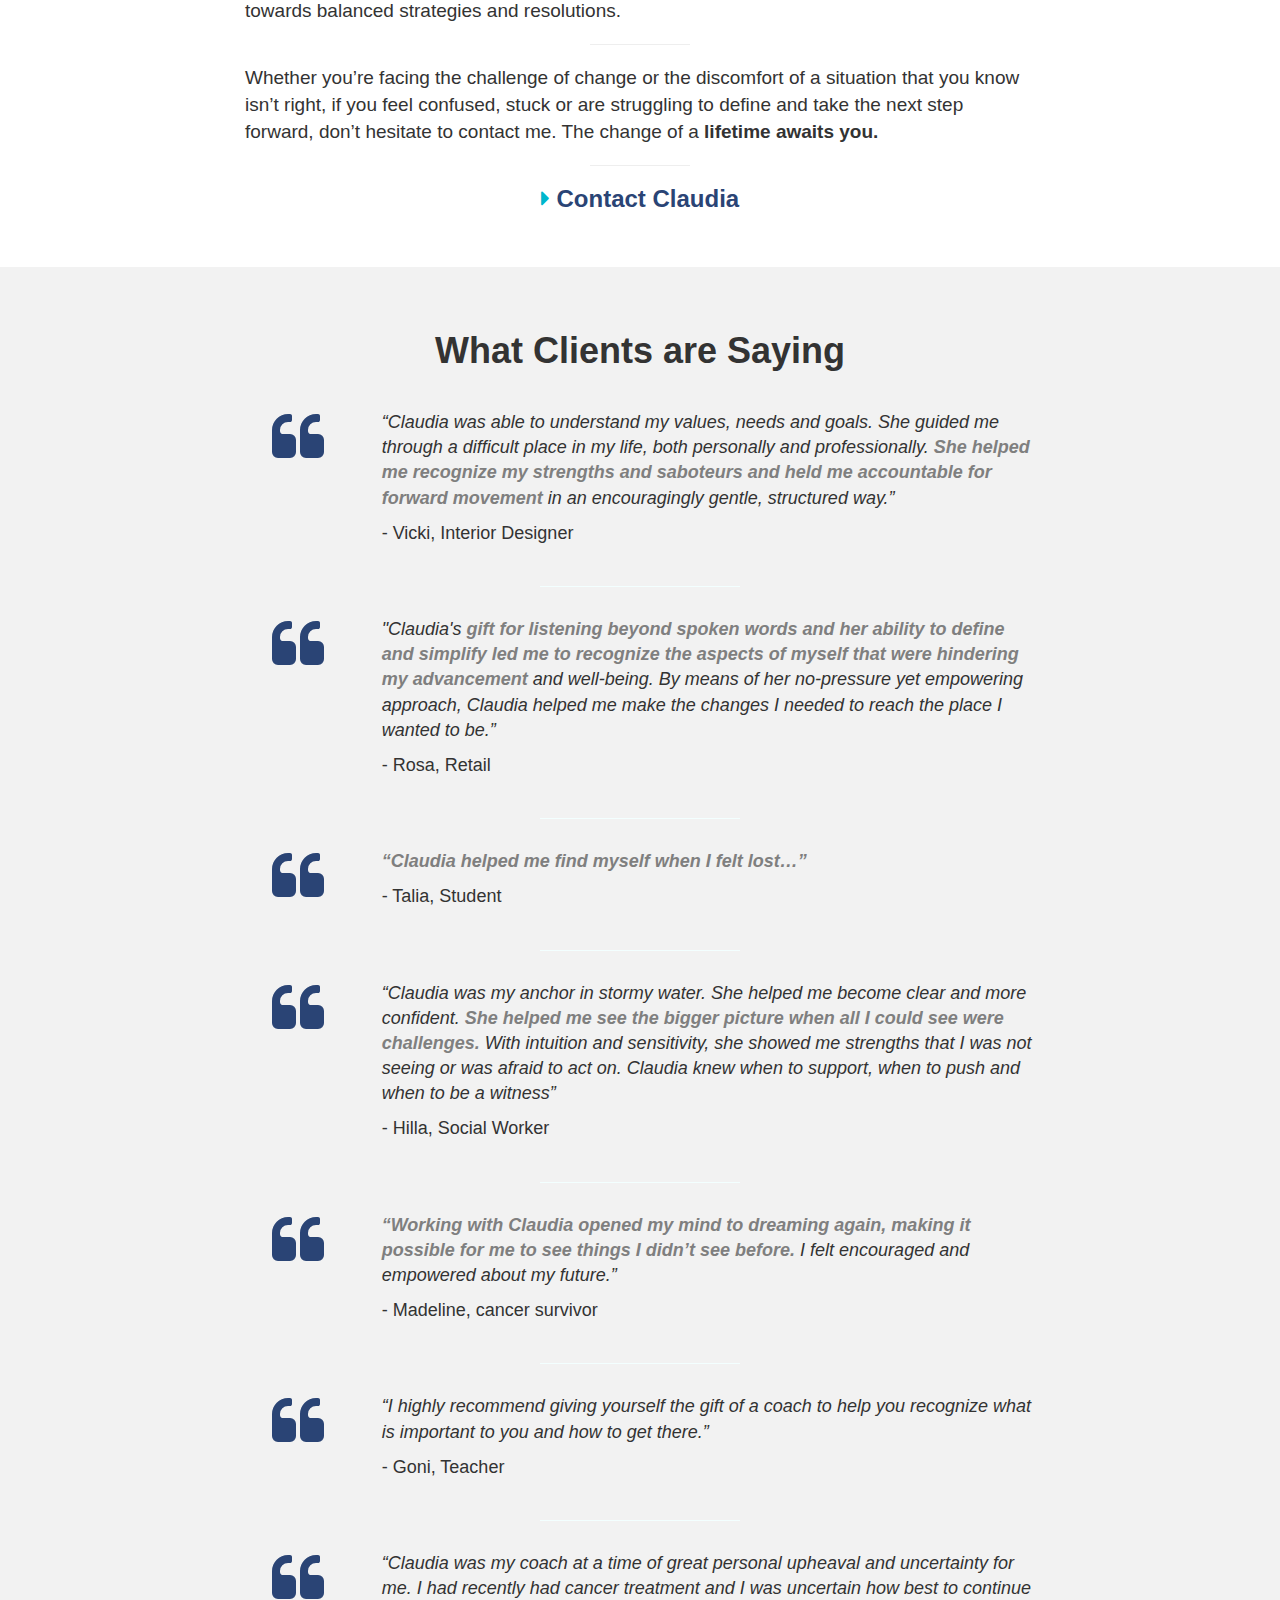
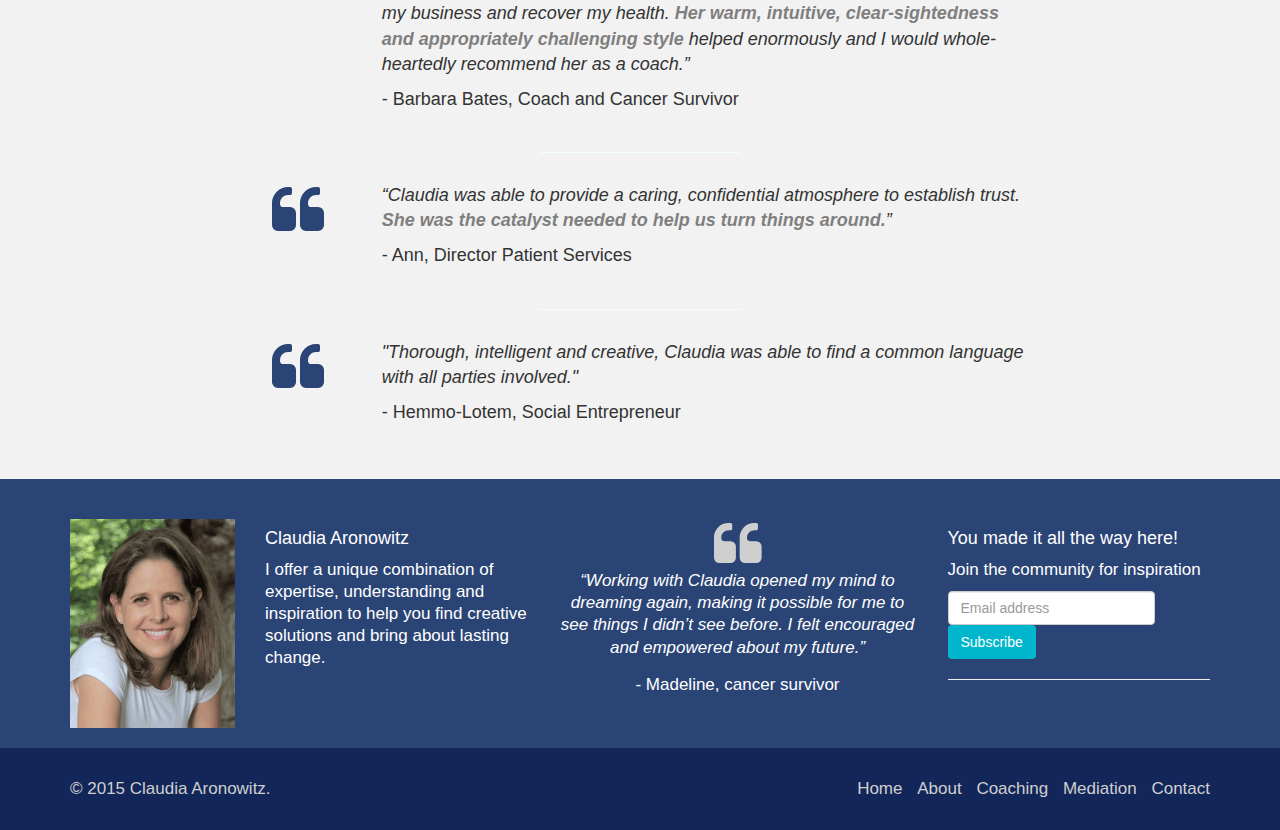
==== commit 5f608350: "resources page" ====
--- a/about.html
+++ b/about.html
@@ -79,9 +79,9 @@
                     <li>
                         <a href="mediation.html"><i class="fa fa-caret-right teal"></i> MEDIATION</a>
                     </li>
-                    <!-- <li>
-                        <a href=""><i class="fa fa-caret-right teal"></i> RESOURCES</a>
-                    </li> -->
+                    <li>
+                        <a href="resources.html"><i class="fa fa-caret-right teal"></i> RESOURCES</a>
+                    </li>
                     <li>
                         <a href="contact.html"><i class="fa fa-caret-right teal"></i> CONTACT</a>
                     </li>
--- a/css/styles.css
+++ b/css/styles.css
@@ -1,2 +1,2 @@
-.blue{color:#2A4475}.teal{color:#00b6cc}.lgray{color:#F9F9F9}.dark{color:#132659}body{padding:0;margin:0;font-family:"Lato",sans-serif}body p,body h1,body h2,body h3{font-family:"Lato",sans-serif}.service-box i.fa{padding:0;color:#2A4475;margin:5px 0;font-size:50px;position:relative;display:inline-block;width:110px;height:110px;line-height:107px;-webkit-border-radius:50%;-moz-border-radius:50%;border-radius:50%;border:1px solid #2A4475}.show-on-hover:hover>ul.dropdown-menu{display:block}ul.dropdown-menu{background-color:#2A4475}ul.dropdown-menu li a:hover{background-color:#132659}.text-top{margin-top:14%}.navbar-inverse{margin-bottom:0px;background-color:#2A4475;border-color:#2A4475}.navbar-inverse .navbar-nav li a{color:#fff;font-size:16px;font-weight:200}.navbar-nav li .active,li:hover{background-color:#2B8AA9;font-size:16px;font-weight:200}.fancy p{color:#132659;font-family:"Kameron",serif;font-size:20px;font-weight:400;font-weight:800;margin-top:5px;text-transform:italics}.fade-carousel{position:relative;height:48\\vh}.fade-carousel .slide-4{height:48vh;background-size:cover;background-position:center center !important;background-repeat:no-repeat}.fade-carousel .slides .slide-1,.slide-2,.slide-3{height:48vh;background-size:cover;background-position:center center;background-repeat:no-repeat}.fade-carousel .slides .slide-1{background-image:url("../img/claudia-homepage2.png")}.fade-carousel .slides .slide-2{background-image:url("../img/about.jpg")}.fade-carousel .slides .slide-3{background-image:url("../img/doors.png")}.fade-carousel .slides .slide-4{background-image:url("../img/path.png")}.hero{position:absolute;top:50%;left:40%;z-index:3;color:#132659;-webkit-transform:translate3d(-50%, -50%, 0);-moz-transform:translate3d(-50%, -50%, 0);-ms-transform:translate3d(-50%, -50%, 0);-o-transform:translate3d(-50%, -50%, 0);transform:translate3d(-50%, -50%, 0)}.hero img{margin:auto;width:200px}@media screen and (max-width: 740px){.hero img,.hero i.fa-angle-double-down{opacity:1}}.hero h1{font-family:"Noto Serif",serif;font-size:1.5em;font-weight:bold;margin:0;padding:0;line-height:40px}.hero h1:first-child{font-style:italic}.hero h2{font-family:"Noto Serif",serif;font-size:1.5em}.fade-carousel .carousel-inner .item .hero{opacity:1}.fade-carousel .carousel-inner .item.active .hero{opacity:1}#newsletter-container,section.madeit{background:#00b6cc;padding:0px}#newsletter-container .btn-custom-3,section.madeit .btn-custom-3{color:#fff;background-color:#2A4475}#newsletter-container .btn-custom-3:hover,section.madeit .btn-custom-3:hover{color:#fff;background-color:#132659}.btn-custom-2{color:#fff;background-color:#00b6cc}.btn-custom-3{color:#fff;background-color:#2A4475}.btn-custom-3:hover{color:#fff;background-color:#132659}::selection{background-color:#7bae23;color:#fff}#newsletter-container h3,section.madeit h3{font-size:26px;line-height:66px;color:#132659;margin:0;float:left;font-weight:400}#newsletter-container form,section.madeit form{float:right;padding-top:10px}#newsletter-container input,section.madeit input{height:46px;vertical-align:top;margin-right:5px;border-radius:4px;background:#F9F9F9;line-height:20px;padding:5px 20px 5px 20px;color:#727b7c}#newsletter-container .email-input,section.madeit .email-input{width:300px}input,select,textarea{outline:0}section p{font-size:18px;font-weight:300;line-height:1.4}section.intro{padding:44px 0 44px;background-color:#F0F0F0}section.intro h1{font-size:34px;line-height:50px}section.praise,section.faq{background-color:#F2F2F2 !important}section.praise .container,section.faq .container{max-width:790px}section.praise p:first-child,section.faq p:first-child{font-style:italic}section.praise p:first-child b,section.faq p:first-child b{color:#7F7F7F}section.praise .divider,section.faq .divider{height:1px;width:200px;background-color:#F3FFFF;margin:auto;margin-top:30px;margin-bottom:30px}section.praise i,section.faq i{color:#2A4475;opacity:9}section.praise h1,section.faq h1{margin-bottom:40px}section.faq{padding-bottom:30px;padding-top:30px}section.white{background-color:#fff !important}.panel-heading{background-color:#F9F9F9}.panel-body{font-size:19px;font-weight:200;text-align:left}h4.panel-title{font-weight:600;font-size:19px}h2.intro-about{margin-bottom:20px}section.intro2{padding:44px 0 44px;background-color:#fff}section.intro2 p.lead{max-width:790px;margin:auto;font-size:19px;margin-bottom:20px}section.intro2 img.about-img{max-width:866px;margin:auto;border:4px #C9C9C9 solid;margin-top:10px;margin-bottom:20px}.small{max-width:800px;margin:auto}.boxes img{border:1px #ccc solid;padding:5px}.dancy-font h1{font-family:"Cabin",sans-serif;font-weight:600;font-size:25px}hr.mini{max-width:100px;background-color:#000;color:#fff}hr.mini h1 span.subtitle,hr.mini h2 span.subtitle,hr.mini h3 span.subtitle{display:block;font-size:15px;padding:0;margin:2px 0 0 0}hr.mini span.subtitle{text-transform:uppercase}hr.mini h1{margin:0 0 44px 0}hr.half-margins{margin:0 0 44px 0}section.madeit{background-color:#2A4475 !important;margin-top:20px}section.madeit h3{color:#fff;font-weight:300;font-size:20px}a.linky{color:#00b6cc}section.services{padding-top:30px;padding-bottom:40px}.medi img{border:1px solid #132659;padding:10px}footer{background-color:#2A4475;color:#fff;font-size:17px;font-weight:300;padding-top:40px;line-height:1.3}footer p.author{margin-top:15px}.quote i{color:#CFCFCF}.footer-bottom{margin-top:20px;background:#132659;color:#707E8C}.footer-bottom .container.inner{padding-top:30px;padding-bottom:30px}.footer-bottom p,.footer-bottom a{color:#CFCFCF}.footer-bottom p{padding:0;margin:0}.footer-menu{padding:0;margin:0;list-style:none}.footer-menu li{display:inline;padding-left:10px}
+.blue{color:#2A4475}.teal{color:#00b6cc}.lgray{color:#F9F9F9}.dark{color:#132659}body{padding:0;margin:0;font-family:"Lato",sans-serif}body p,body h1,body h2,body h3{font-family:"Lato",sans-serif}.service-box i.fa{padding:0;color:#2A4475;margin:5px 0;font-size:50px;position:relative;display:inline-block;width:110px;height:110px;line-height:107px;-webkit-border-radius:50%;-moz-border-radius:50%;border-radius:50%;border:1px solid #2A4475}.show-on-hover:hover>ul.dropdown-menu{display:block}ul.dropdown-menu{background-color:#2A4475}ul.dropdown-menu li a:hover{background-color:#132659}.text-top{margin-top:14%}.navbar-inverse{margin-bottom:0px;background-color:#2A4475;border-color:#2A4475}.navbar-inverse .navbar-nav li a{color:#fff;font-size:16px;font-weight:200}.navbar-nav li .active,li:hover{background-color:#2B8AA9;font-weight:200}.fancy p{color:#132659;font-family:"Kameron",serif;font-size:20px;font-weight:400;font-weight:800;margin-top:5px;text-transform:italics}.fade-carousel{position:relative;height:48\\vh}.fade-carousel .slide-5{height:48vh;background-size:cover;background-position:bottom center !important;background-repeat:no-repeat}.fade-carousel .slides .slide-1,.slide-2,.slide-3,.slide-4,.slide-6{height:48vh;background-size:cover;background-position:center center;background-repeat:no-repeat}.fade-carousel .slides .slide-1{background-image:url("../img/claudia-homepage.png")}.fade-carousel .slides .slide-2{background-image:url("../img/about.jpg")}.fade-carousel .slides .slide-3{background-image:url("../img/doors.png")}.fade-carousel .slides .slide-4{background-image:url("../img/path.png")}.fade-carousel .slides .slide-5{background-image:url("../img/contact.jpeg")}.fade-carousel .slides .slide-6{background-image:url("../img/resources.jpg")}.hero{position:absolute;top:50%;left:40%;z-index:3;color:#132659;-webkit-transform:translate3d(-50%, -50%, 0);-moz-transform:translate3d(-50%, -50%, 0);-ms-transform:translate3d(-50%, -50%, 0);-o-transform:translate3d(-50%, -50%, 0);transform:translate3d(-50%, -50%, 0)}.hero img{margin:auto;width:200px}@media screen and (max-width: 740px){.hero img,.hero i.fa-angle-double-down{opacity:1}}.hero2{left:50%}.hero2 h2.fancy{font-family:"Cabin",sans-serif;font-weight:600;font-size:25px;color:#fff;text-align:center;text-shadow:4px 4px 7px #000}.hero h1{font-family:"Noto Serif",serif;font-size:1.5em;font-weight:bold;margin:0;padding:0;line-height:40px}.hero h1:first-child{font-style:italic}.hero h2{font-family:"Noto Serif",serif;font-size:1.5em}.fade-carousel .carousel-inner .item .hero{opacity:1}.fade-carousel .carousel-inner .item.active .hero{opacity:1}#newsletter-container,section.madeit{background:#00b6cc;padding:0px}#newsletter-container .btn-custom-3,section.madeit .btn-custom-3{color:#fff;background-color:#2A4475}#newsletter-container .btn-custom-3:hover,section.madeit .btn-custom-3:hover{color:#fff;background-color:#132659}.btn-custom-2{color:#fff;background-color:#00b6cc}.btn-custom-3{color:#fff;background-color:#2A4475}.btn-custom-3:hover{color:#fff;background-color:#132659}::selection{background-color:#7bae23;color:#fff}#newsletter-container h3,section.madeit h3{font-size:26px;line-height:66px;color:#132659;margin:0;float:left;font-weight:400}#newsletter-container form,section.madeit form{float:right;padding-top:10px}#newsletter-container input,section.madeit input{height:46px;vertical-align:top;margin-right:5px;border-radius:4px;background:#F9F9F9;line-height:20px;padding:5px 20px 5px 20px;color:#727b7c}#newsletter-container .email-input,section.madeit .email-input{width:300px}input,select,textarea{outline:0}section p{font-size:18px;font-weight:300;line-height:1.4}section.intro{padding:44px 0 44px;background-color:#F0F0F0}section.intro h1{font-size:34px;line-height:50px}section.praise,section.faq{background-color:#F2F2F2 !important}section.praise .container,section.faq .container{max-width:790px}section.praise p:first-child,section.faq p:first-child{font-style:italic}section.praise p:first-child b,section.faq p:first-child b{color:#7F7F7F}section.praise .divider,section.faq .divider{height:1px;width:200px;background-color:#F3FFFF;margin:auto;margin-top:30px;margin-bottom:30px}section.praise i,section.faq i{color:#2A4475;opacity:9}section.praise h1,section.faq h1{margin-bottom:40px}section.faq{padding-bottom:30px;padding-top:30px}section.white{background-color:#fff !important}.panel-heading{background-color:#F9F9F9}.panel-body{font-size:19px;font-weight:200;text-align:left}h4.panel-title{font-weight:600;font-size:19px}h2.intro-about{margin-bottom:20px}section.intro2{padding:44px 0 44px;background-color:#fff}section.intro2 p.lead{max-width:790px;margin:auto;font-size:19px;margin-bottom:20px}section.intro2 img.about-img{max-width:866px;margin:auto;border:4px #C9C9C9 solid;margin-top:10px;margin-bottom:20px}.small{max-width:800px;margin:auto}.boxes img{border:1px #ccc solid;padding:5px}.dancy-font h1{font-family:"Cabin",sans-serif;font-weight:600;font-size:25px}hr.mini{max-width:100px;background-color:#000;color:#fff}hr.mini h1 span.subtitle,hr.mini h2 span.subtitle,hr.mini h3 span.subtitle{display:block;font-size:15px;padding:0;margin:2px 0 0 0}hr.mini span.subtitle{text-transform:uppercase}hr.mini h1{margin:0 0 44px 0}hr.half-margins{margin:0 0 44px 0}section.madeit{background-color:#2A4475 !important;margin-top:20px}section.madeit h3{color:#fff;font-weight:300;font-size:20px}a.linky{color:#00b6cc}section.services,section.contact,section.resources{padding-top:30px;padding-bottom:40px}.medi img{border:1px solid #132659;padding:10px}.post{margin-top:120px}.post:first-child{margin-top:0px}.post p.lead{margin-top:20px}.post h1{color:#132659}.post .social{float:right !important;margin-right:10px}.post p.social{margin-top:15px;margin-right:20px;color:#2A4475;font-weight:bolder}.list-unstyled li:hover{background-color:transparent}footer{background-color:#2A4475;color:#fff;font-size:17px;font-weight:300;padding-top:40px;line-height:1.3}footer p.author{margin-top:15px}.quote i{color:#CFCFCF}.footer-bottom{margin-top:20px;background:#132659;color:#707E8C}.footer-bottom li:hover{background-color:inherit}.footer-bottom .container.inner{padding-top:30px;padding-bottom:30px}.footer-bottom p,.footer-bottom a{color:#CFCFCF}.footer-bottom p{padding:0;margin:0}.footer-menu{padding:0;margin:0;list-style:none}.footer-menu li{display:inline;padding-left:10px}
 /*# sourceMappingURL=styles.css.map */
